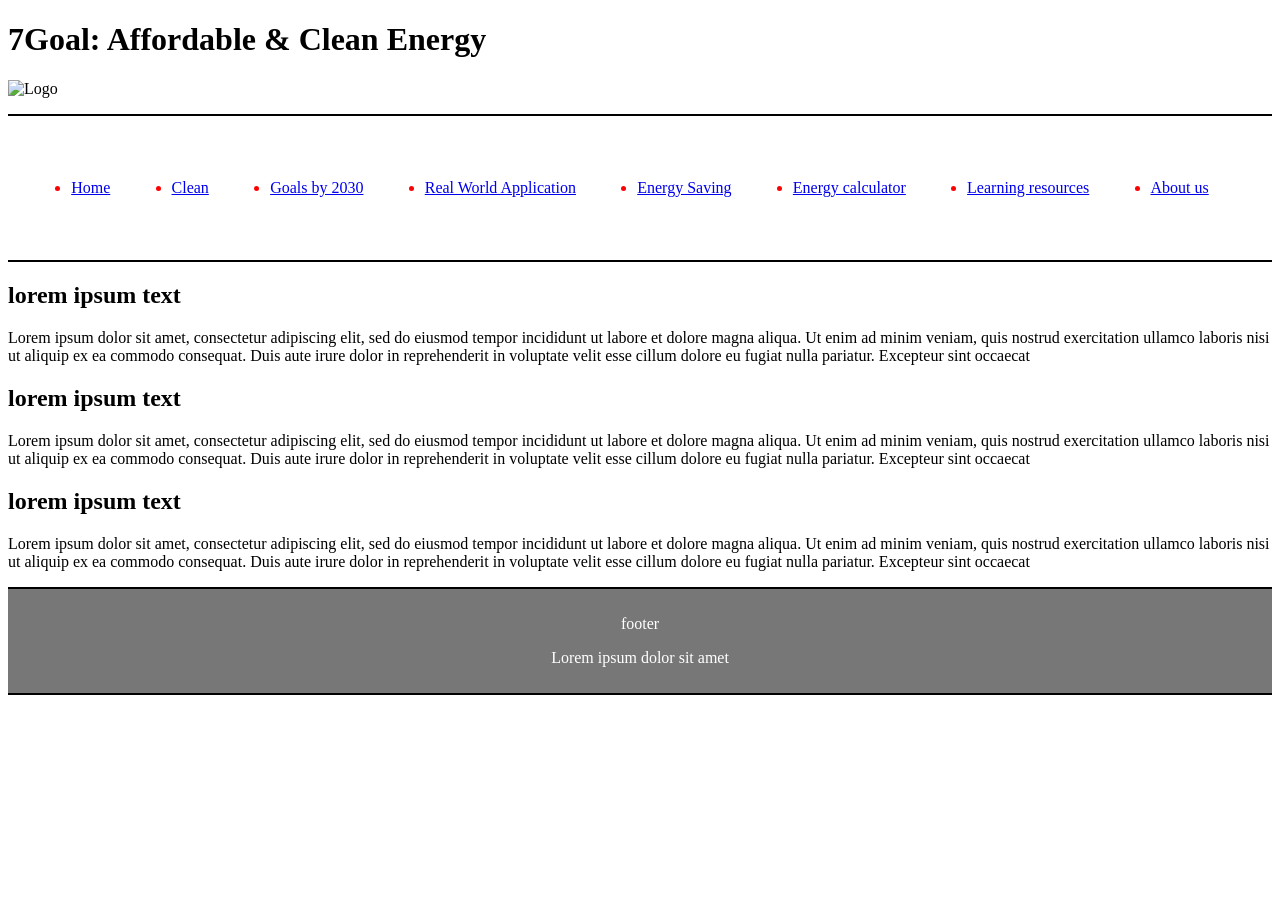
==== energycalculator.html @ 53edbdfc "Upload new WDDProjectPoint1 folder" ====
<!DOCTYPE html>
<html lang="eng" >


<meta charset="UTF-8">

<meta name="viewport" content="width=device-width, initial-scale=1.0"/>
<meta name="author" content=" Mehwish farhan">
<meta name="description" content="WWD CA Project">

<head>

	<link href="https://cdn.jsdelivr.net/npm/bootstrap@5.3.8/dist/css/bootstrap.min.css" >

	<link href="https://cdn.jsdelivr.net/npm/bootstrap@5.3.8/dist/js/bootstrap.bundle.min.js" >


<title> Skeleton Tamplate </title>
<!-- bootstrape link -->
<link rel="stylesheet" href="https://cdnjs.cloudflare.com/ajax/libs/font-awesome/7.0.1/css/all.min.css">
<!-- css file --> 
<link rel="stylesheet" href="css/style.css">


 </head>
 <body>
 	<header>
 		<div class="container-nav">

<div class="title">
	<h1> 7Goal: Affordable & Clean Energy  </h1>
	<img src="#" alt="Logo" class="7goals">
</div>
<nav>
	<ul class="energysaving-navbar">
	

<li> <i class="fa-regular fa-house"></i>  <a href="#"> <span> Home </span>  </a></li>
		<li> <i class="fa-solid fa-battery-full"></i> <a href="'#"> <span>Clean</span> </a></li>
		<li> <i class="fa-solid fa-bullseye"></i> <a href="'#"> <span> Goals by 2030  </span></a></li>
		<li> <i class="fa-solid fa-earth-africa"></i>  <a href="'#"> <span> Real World Application</span> </a> </li>
		<li> <i class="fa-solid fa-piggy-bank"></i>  <a href="energysave.html" > <span> Energy Saving</span>  </a></li>
		<li>  <i class="fa-solid fa-calculator"></i> <a href="'#">
			<span>Energy calculator </span> </a> </li>

		<li>  <i class="fa-solid fa-graduation-cap"></i> <a href="'#"> 

			<span> Learning resources</span>  </a></li>
		<li> <i class="fa-solid fa-address-card"></i> <a href="'#"> <span> About us </span> </a></li>
	</ul>
</nav>
	</div>
	</div> 
</header>

<div class="columns" >
	<div class="row1"> 
 	<h2> lorem ipsum text  </h2>
 	<p>Lorem ipsum dolor sit amet, consectetur adipiscing elit, sed do eiusmod tempor incididunt ut labore et dolore magna aliqua. Ut enim ad minim veniam, quis nostrud exercitation ullamco laboris nisi ut aliquip ex ea commodo consequat. Duis aute irure dolor in reprehenderit in voluptate velit esse cillum dolore eu fugiat nulla pariatur. Excepteur sint occaecat</p>

</div>

<div class="row2"> 
 	<h2> lorem ipsum text  </h2>
 	<p>Lorem ipsum dolor sit amet, consectetur adipiscing elit, sed do eiusmod tempor incididunt ut labore et dolore magna aliqua. Ut enim ad minim veniam, quis nostrud exercitation ullamco laboris nisi ut aliquip ex ea commodo consequat. Duis aute irure dolor in reprehenderit in voluptate velit esse cillum dolore eu fugiat nulla pariatur. Excepteur sint occaecat</p>

</div>
<div class="row3"> 
 	<h2> lorem ipsum text  </h2>
 	<p>Lorem ipsum dolor sit amet, consectetur adipiscing elit, sed do eiusmod tempor incididunt ut labore et dolore magna aliqua. Ut enim ad minim veniam, quis nostrud exercitation ullamco laboris nisi ut aliquip ex ea commodo consequat. Duis aute irure dolor in reprehenderit in voluptate velit esse cillum dolore eu fugiat nulla pariatur. Excepteur sint occaecat</p>

</div>
</div>
 </body>

  <div class="footer"> 
 
<footer>

<p> footer</p>
<p> Lorem ipsum dolor sit amet</p>
</footer>
 </div>
 </html>
---- css/style.css ----
.body{
width: auto;
 	margin: 0;
 }
 
.energysaving-navbar{
	width: 90%;
	border-block: solid black 2px;
	color: red;
	display: flex;
	padding: 5%;
	justify-content: space-between;
	


}


.energy1-container{
	display: flex;
	text-align: center;
	justify-content:center;
	
}
.energy2-container{
display: flex;
}

.col1{

width: 33%;
}
.col2{
	width: 33%;
}
.col3{
	width: 40%;
}
.energy2-container{
	display: flex;
	text-align: center;
	
	justify-content: space-between;
	
}
.energy3-container{
display: flex;
justify-content: space-between;
text-align: center;
}


.footer{
border-block: solid black 2px;
	background-color:#777;
padding: 10px;
	text-align: center;
	color: white;
}
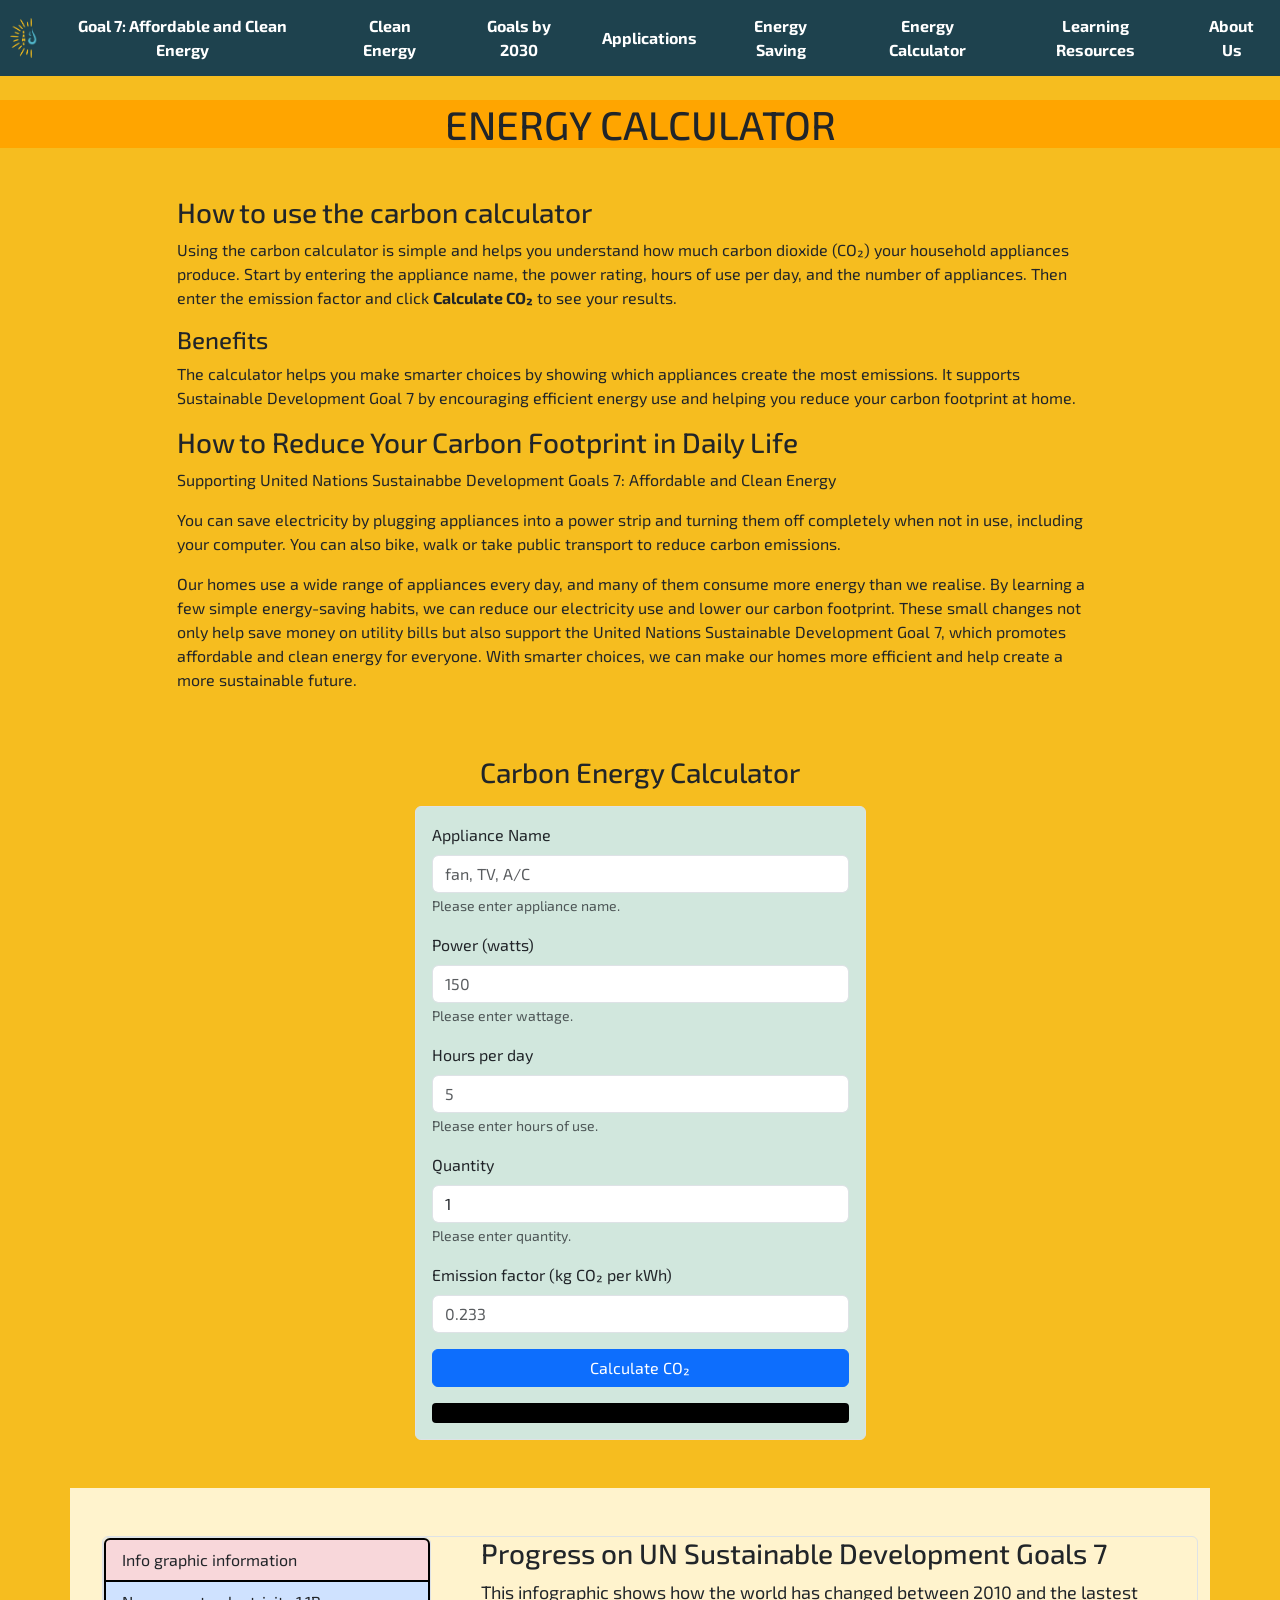
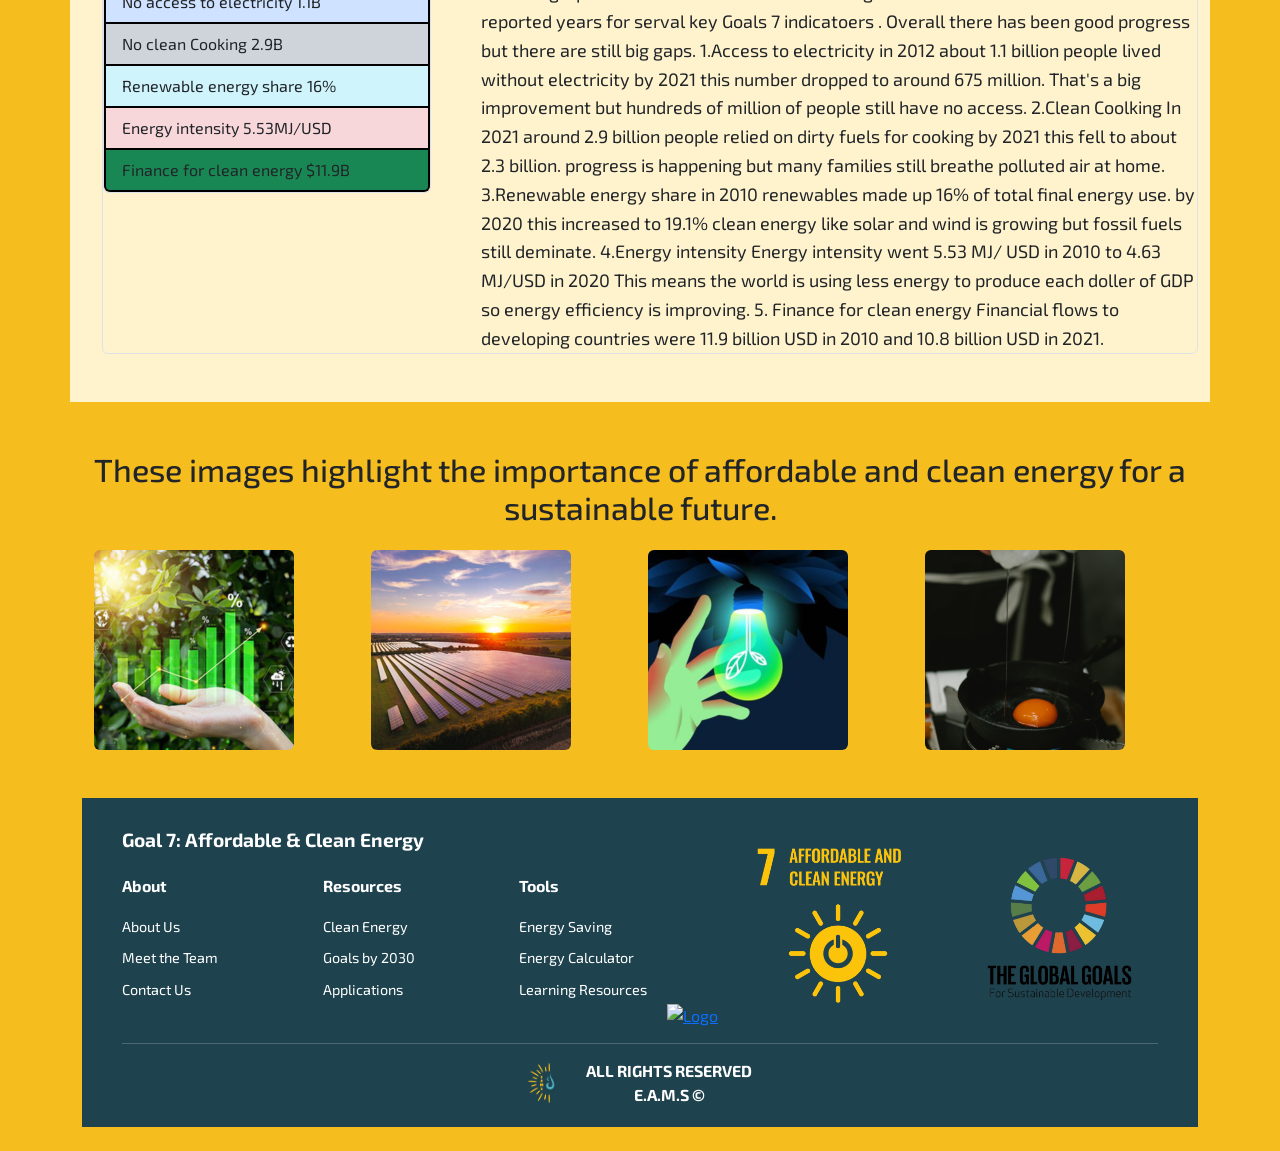
==== commit 5c37415c: "Add images folder" ====
--- a/energycalculator.html
+++ b/energycalculator.html
@@ -1,84 +1,299 @@
 <!DOCTYPE html>
 <html lang="eng" >
 
-
+<head>
 <meta charset="UTF-8">
 
 <meta name="viewport" content="width=device-width, initial-scale=1.0"/>
 <meta name="author" content=" Mehwish farhan">
 <meta name="description" content="WWD CA Project">
 
-<head>
-
-	<link href="https://cdn.jsdelivr.net/npm/bootstrap@5.3.8/dist/css/bootstrap.min.css" >
-
-	<link href="https://cdn.jsdelivr.net/npm/bootstrap@5.3.8/dist/js/bootstrap.bundle.min.js" >
-
-
-<title> Skeleton Tamplate </title>
-<!-- bootstrape link -->
+
+	<!-- bootstrap css -->
+
+
+<!-- boot strap navbar -->
+
+ <link rel="preconnect" href="https://fonts.googleapis.com" />
+    <link rel="preconnect" href="https://fonts.gstatic.com" crossorigin />
+    <link
+      href="https://fonts.googleapis.com/css2?family=Exo+2:ital,wght@0,100..900;1,100..900&display=swap"
+      rel="stylesheet"
+    />
+<script src="https://cdn.jsdelivr.net/npm/bootstrap@5.3.3/dist/js/bootstrap.bundle.min.js"></script>
+  <link href="https://cdn.jsdelivr.net/npm/bootstrap@5.3.8/dist/css/bootstrap.min.css" rel="stylesheet">
+<title> Calculator for Carbon Footprints  </title>
+<!-- font awesome-->
 <link rel="stylesheet" href="https://cdnjs.cloudflare.com/ajax/libs/font-awesome/7.0.1/css/all.min.css">
 <!-- css file --> 
-<link rel="stylesheet" href="css/style.css">
-
-
- </head>
- <body>
- 	<header>
- 		<div class="container-nav">
-
-<div class="title">
-	<h1> 7Goal: Affordable & Clean Energy  </h1>
-	<img src="#" alt="Logo" class="7goals">
-</div>
-<nav>
-	<ul class="energysaving-navbar">
-	
-
-<li> <i class="fa-regular fa-house"></i>  <a href="#"> <span> Home </span>  </a></li>
-		<li> <i class="fa-solid fa-battery-full"></i> <a href="'#"> <span>Clean</span> </a></li>
-		<li> <i class="fa-solid fa-bullseye"></i> <a href="'#"> <span> Goals by 2030  </span></a></li>
-		<li> <i class="fa-solid fa-earth-africa"></i>  <a href="'#"> <span> Real World Application</span> </a> </li>
-		<li> <i class="fa-solid fa-piggy-bank"></i>  <a href="energysave.html" > <span> Energy Saving</span>  </a></li>
-		<li>  <i class="fa-solid fa-calculator"></i> <a href="'#">
-			<span>Energy calculator </span> </a> </li>
-
-		<li>  <i class="fa-solid fa-graduation-cap"></i> <a href="'#"> 
-
-			<span> Learning resources</span>  </a></li>
-		<li> <i class="fa-solid fa-address-card"></i> <a href="'#"> <span> About us </span> </a></li>
-	</ul>
-</nav>
-	</div>
-	</div> 
-</header>
-
-<div class="columns" >
-	<div class="row1"> 
- 	<h2> lorem ipsum text  </h2>
- 	<p>Lorem ipsum dolor sit amet, consectetur adipiscing elit, sed do eiusmod tempor incididunt ut labore et dolore magna aliqua. Ut enim ad minim veniam, quis nostrud exercitation ullamco laboris nisi ut aliquip ex ea commodo consequat. Duis aute irure dolor in reprehenderit in voluptate velit esse cillum dolore eu fugiat nulla pariatur. Excepteur sint occaecat</p>
-
-</div>
-
-<div class="row2"> 
- 	<h2> lorem ipsum text  </h2>
- 	<p>Lorem ipsum dolor sit amet, consectetur adipiscing elit, sed do eiusmod tempor incididunt ut labore et dolore magna aliqua. Ut enim ad minim veniam, quis nostrud exercitation ullamco laboris nisi ut aliquip ex ea commodo consequat. Duis aute irure dolor in reprehenderit in voluptate velit esse cillum dolore eu fugiat nulla pariatur. Excepteur sint occaecat</p>
-
-</div>
-<div class="row3"> 
- 	<h2> lorem ipsum text  </h2>
- 	<p>Lorem ipsum dolor sit amet, consectetur adipiscing elit, sed do eiusmod tempor incididunt ut labore et dolore magna aliqua. Ut enim ad minim veniam, quis nostrud exercitation ullamco laboris nisi ut aliquip ex ea commodo consequat. Duis aute irure dolor in reprehenderit in voluptate velit esse cillum dolore eu fugiat nulla pariatur. Excepteur sint occaecat</p>
-
-</div>
-</div>
- </body>
-
-  <div class="footer"> 
+<link rel="stylesheet" href="css/energy.css">
+
+</head>
+<!--header  -->
+
+ <header>
+      <nav class="main-nav">
+        <ul>
+          <a href="index.html"
+            ><img id="logo" src="images/logotransparentthin.png" alt="Logo"
+          /></a>
+          <li><a href="index.html">Goal 7: Affordable and Clean Energy</a></li>
+          <div class="hamburger" onclick="toggleMenu()">
+            <i class="fa-solid fa-bars"></i>
+          </div>
+          <div class="nav-items">
+            <li class="spacer"></li>
+            <li><a href="cleanenergy.html">Clean Energy</a></li>
+            <li><a href="goals.html">Goals by 2030</a></li>
+            <li><a href="realapps.html">Applications</a></li>
+            <li><a href="energysave.html">Energy Saving</a></li>
+            <li><a href="energycalculator.html">Energy Calculator</a></li>
+            <li><a href="learning.html">Learning Resources</a></li>
+            <li><a href="about.html">About Us</a></li>
+          </div>
+        </ul>
+      </nav>
+    </header>
+ <!-- <header end -->
+
+     
+
+
+<!-- main content -->
+
+
+ <h1 class="text-center my-4 "> ENERGY CALCULATOR  </h1> 
+
+<div class="container-fluid py-4">
+      <div class="container  "> <!-- check -->
+      <div class="row  "> 
+      <div class="col-12 col-lg-10 mx-auto "> 
+          <h3>  How to use the carbon calculator </h3>
+          <p>
+             Using the carbon calculator is simple and helps you understand how much carbon dioxide (CO₂)
+          your household appliances produce. 
+          Start by entering the appliance name, the power rating,
+          hours of use per day, and the number of appliances. 
+          Then enter the emission factor and click
+          <strong>Calculate CO₂</strong> to see your results.</p>
+          
+      
+           <h4>Benefits</h4>
+        <p>
+          The calculator helps you make smarter choices by showing which appliances create the most emissions. 
+          It supports Sustainable Development Goal 7 by encouraging efficient energy use and helping you reduce your carbon footprint at home.
+        </p>
+      
+          <h3> How to Reduce Your Carbon Footprint in Daily Life </h3>
+  <P>  Supporting United Nations Sustainabbe Development  Goals 7: Affordable and Clean Energy </P>
+  <p> You can save electricity by plugging appliances
+   into a power strip and turning them off completely when not in use, including 
+   your computer. 
+  You can also bike, walk or take public transport to reduce carbon emissions.
+</p>
+<p>
+  Our homes use a wide range of appliances every day, and many of them consume more energy than we realise. By learning a few simple energy-saving habits, we can reduce our electricity use and lower our carbon footprint. These small changes not only help save money on utility bills but also support the United Nations Sustainable Development Goal 7, which promotes affordable and clean energy for everyone. With smarter choices, we can make our homes more efficient and help create a more sustainable future. </p>
+
+      </div>
+    
+
+<!--  section 2 calculator -->
+ <!-- used bootstrap css  for the section -->
+<div class="container my-5 ">
+  <div class="row justify-content-center  "> 
  
-<footer>
-
-<p> footer</p>
-<p> Lorem ipsum dolor sit amet</p>
-</footer>
- </div>
+    <div class="col-12 col-md-8 col-lg-5">
+
+      <h3 class="text-center  mb-3">Carbon Energy Calculator</h3>
+
+      <form class="border rounded p-3 bg-light energyForm bg-success-subtle">
+
+        <div class="mb-3">
+          <label for="applianceName" class="form-label">Appliance Name</label>
+          <input type="text" id="applianceName" class="form-control" placeholder="fan, TV, A/C">
+          <small class="text-muted">Please enter appliance name.</small>
+        </div>
+
+        <div class="mb-3">
+          <label for="watts" class="form-label">Power (watts)</label>
+          <input type="number" id="watts" class="form-control" placeholder="150">
+          <small class="text-muted">Please enter wattage.</small>
+        </div>
+
+        <div class="mb-3">
+          <label for="hours" class="form-label">Hours per day</label>
+          <input type="number" id="hours" class="form-control" placeholder="5">
+          <small class="text-muted">Please enter hours of use.</small>
+        </div>
+
+        <div class="mb-3">
+          <label for="quantity" class="form-label">Quantity</label>
+          <input type="number" id="quantity" class="form-control" value="1">
+          <small class="text-muted">Please enter quantity.</small>
+        </div>
+
+        <div class="mb-3">
+          <label for="cost" class="form-label">Emission factor (kg CO₂ per kWh)</label>
+          <input id="cost" type="number" class="form-control" placeholder="0.233">
+        </div>
+
+        <button type="button" class="btn btn-primary w-100" onclick="calculateEnergy()">
+          Calculate CO₂
+        </button>
+
+        <div id="result" class="mt-3"></div>
+      </form>
+
+    </div>
+  </div>
+</div>
+<!--  section 2  calculator & text   appliance Name -->
+
+  
+
+
+<!--table list -->
+
+<section class=" py-5 bg-light sdg7-section bg-warning-subtle ">
+
+<div class=" border rounded container-sdg7-inner bg-warning-subtle "> 
+     
+  <ul class="list-group sdg7-indicater border rounded ">
+  <li class="list-group-item bg-danger-subtle">Info graphic information  </li>
+  <li class="list-group-item bg-primary-subtle"> No access to electricity 1.1B 
+ </li>
+  <li class="list-group-item bg-dark-subtle"> No clean Cooking 2.9B</li>
+  <li class="list-group-item bg-info-subtle">Renewable energy share 16% </li>
+  <li class="list-group-item bg-danger-subtle">Energy intensity 5.53MJ/USD </li>
+    <li class="list-group-item bg-success">Finance for clean energy  $11.9B </li>
+</ul>
+
+<div class=" col-12 col-md-7 calculatorimg"> 
+  <h3 class="my-text2"> Progress on UN Sustainable Development Goals 7 </h3>
+  <p class="my-text">
+This infographic shows how the world has changed between 2010 and the lastest reported
+ years for serval key Goals 7 indicatoers . Overall there has been good progress but there are
+ still big gaps.
+ 1.Access to electricity 
+ in 2012 about 1.1 billion people lived without electricity by 2021 this number dropped to around 675 million. That's a big improvement but hundreds of million of people still have no access.
+ 2.Clean Coolking 
+ In 2021 around 2.9 billion people relied on dirty fuels for cooking 
+ by 2021 this fell to about 2.3 billion.
+ progress is happening but many families still breathe polluted air at home.
+ 3.Renewable energy share
+ in 2010 renewables made up 16% of total final energy use. by 2020 this increased to 19.1%
+ clean energy like solar and wind is growing but fossil fuels still deminate.
+ 4.Energy intensity 
+ Energy intensity went 5.53 MJ/ USD in 2010 to 4.63 MJ/USD in 2020
+ This means the world is using less energy to produce each doller of GDP so energy efficiency is improving.
+ 5.
+Finance for clean energy 
+Financial flows to developing countries were 11.9 billion USD in 2010 and 10.8 billion USD in 2021.
+</p>
+</div>
+</div>
+</div>
+ </section>
+    
+
+
+ <!-- section 3  images and text --> 
+ <section class="py-5 calculator-section">
+  <div class="container">
+    <h2 class="text-center mb-4 my-title">These images highlight the importance of affordable and clean energy for a sustainable future.
+    </h2>
+
+    <div class="row g-3">
+      <div class="col-6 col-md-3">
+        <img src="images/Untitled design (4) copy 6.png" class="img-fluid rounded" alt="">
+      </div>
+      <div class="col-6 col-md-3">
+        <img src="images/Untitled design (4).png" class="img-fluid rounded" alt="">
+      </div>
+      <div class="col-6 col-md-3">
+        <img src="images/Untitled1 design (4).png" class="img-fluid rounded" alt="">
+      </div>
+      <div class="col-6 col-md-3">
+        <img src="images/Untitled design (4) copy 2.png" class="img-fluid rounded" alt="">
+      </div>
+    </div>
+  </div>
+</section>
+
+<!-- FOOTER -->
+  
+ <footer class="main-footer">
+      <div class="footer-main-content">
+        <div class="footer-left">
+          <div class="footer-title-section">
+            <h2 class="footer-title">Goal 7: Affordable & Clean Energy</h2>
+          </div>
+
+          <div class="footer-content">
+            <div class="footer-columns">
+              <div class="footer-column">
+                <h3>About</h3>
+                <a href="about.html">About Us</a>
+                <a href="about.html#team">Meet the Team</a>
+                <a href="contact.html">Contact Us</a>
+              </div>
+
+              <div class="footer-column">
+                <h3>Resources</h3>
+                <a href="cleanenergy.html">Clean Energy</a>
+                <a href="goals.html">Goals by 2030</a>
+                <a href="realapps.html">Applications</a>
+              </div>
+
+              <div class="footer-column">
+                <h3>Tools</h3>
+                <a href="energysave.html">Energy Saving</a>
+                <a href="energycalculator.html">Energy Calculator</a>
+                <a href="learning.html">Learning Resources</a>
+              </div>
+            </div>
+          </div>
+        </div>
+
+        <div class="footer-right-logo">
+          <a href="index.html"><img src="images/testlogo.png" alt="Logo" /></a>
+          <a
+            href="https://globalgoals.org/goals/7-affordable-and-clean-energy/"
+            target="_blank"
+            ><img src="images/goal7.png" alt="Goal 7 Logo"
+          /></a>
+          <a href="https://globalgoals.org/" target="_blank"
+            ><img src="images/TheGlobalGoals.png" alt="The Global Goals"
+          /></a>
+        </div>
+      </div>
+
+      <div class="footer-bottom">
+        <div class="footer-bottom-content">
+          <div class="footer-logo">
+            <a href="index.html"
+              ><img
+                src="images/logotransparentthin.png"
+                alt="Bottom Logo"
+                style="height: 40px"
+            /></a>
+          </div>
+          <div>
+            <div>ALL RIGHTS RESERVED</div>
+            <div>E.A.M.S &copy;</div>
+          </div>
+        </div>
+      </div>
+    </footer>
+
+
+
+
+    </footer> 
+    <!-- js -->
+  <script src="calculator.js"></script>
+ 
+
+
+</body>
  </html>
--- a/css/energy.css
+++ b/css/energy.css
@@ -0,0 +1,455 @@
+
+
+/* ======= Mehwish farhan css file for energy saving & energycalculator started here */
+ body {
+background-color: #F6BD1F;
+width: auto;
+ 	margin: 0;
+
+}
+ 
+ /*cards for energy saving page */
+/* calculator form*/
+
+.col-md-6{
+	margin-bottom: 12px;
+}
+#result {
+  margin-top: 15px;
+  padding: 10px;
+  border-radius: 4px;
+  background: #000;
+}
+.text1 , .container-fluid1 {
+    margin-bottom: 4rem;
+     padding: 50px;
+ 
+  background-color:#F3DFA2;
+  text-align: center;
+  color: #374151;
+}
+.corbanemission{  
+  margin: 10px ;
+  margin-right: 5px;
+
+width: 75%;
+
+color: white;
+
+float: left;
+}
+
+.container-carbontext{
+
+
+  margin: 0 auto;
+}
+
+.container-carbontext{  
+
+
+  text-align:center;
+  float: left;
+}
+
+.list-group{
+  width: 30%;
+  border: solid 1px black;
+}
+
+.float-end2{
+margin-right: 30%;
+}
+
+  .list-group-item {
+
+  border: solid 2px black;
+
+
+  }
+  
+
+  .py-5 bg-light sdg7-section {
+ 
+  margin: 40px 0;
+}
+.container-sdg7-inner{
+display: flex;
+gap: 50px;
+align-items: flex-start;
+margin-left: 20px;
+
+
+}
+.my-4 {
+background-color:orange;
+margin-top: 4px;
+}
+
+{
+max-width: 700px;
+text-align: center;
+}
+.calculatorimg{
+flex: 1;
+text-align:left;
+}
+
+
+.my-text {
+  line-height: 1.6;
+  font-size: 18px;
+  max-width: 1200px;
+  margin: 0 auto;
+}
+
+.sdg7-ndicater{
+  box-shadow: 0 4px 15px rgba(0, 0, 0, 1.15);
+width: 260px;
+margin: 0;
+
+
+} 
+/* img section */
+.col-12 col-md-7 calculatorimg{
+display: flex;
+justify-content: center;
+align-items: center;
+gap: 24px;
+flex-wrap: black;
+margin-bottom: 70px;
+}
+
+.energyimg{
+width: 220px;
+height: auto;
+display: block;
+}
+/*====== mehwish farhan css file for energy saving & calculator  end here====*/
+
+
+/* ================= nav footer mehwish farhan started here for energy saving & energy calculator === */
+/* navbar  energy saving page  */
+
+
+
+/* footer start here */
+
+
+
+  body {
+      font-family: "Exo 2", system-ui, -apple-system, Segoe UI, Roboto,
+        "Helvetica Neue", Arial, sans-serif;
+    }
+    .main-nav {
+      background-color: #1e424e;
+      font-size: 1rem;
+      font-weight: bold;
+    }
+    .main-nav ul {
+      list-style-type: none;
+      margin: 0;
+      padding: 0;
+      display: flex;
+      gap: 1px;
+      align-items: stretch;
+    }
+
+    .spacer {
+      flex-grow: 1;
+    }
+
+    .main-nav ul li a {
+      display: flex;
+      color: white;
+      text-align: center;
+      padding: 14px 16px;
+      text-decoration: none;
+      justify-content: center;
+      align-items: center;
+      min-height: 100%;
+    }
+
+    .main-nav ul li a:hover {
+      background-color: #111111;
+      /* border-radius: 25px; */
+    }
+
+    a:has(img#logo) {
+      display: flex;
+      align-items: center;
+    }
+
+    img#logo {
+      height: 40px;
+      width: auto;
+      margin-left: 10px;
+      margin-right: 0px;
+    }
+
+    .nav-items {
+      display: contents;
+    }
+
+    .hamburger {
+      display: none;
+      color: white;
+      font-size: 1.5rem;
+      cursor: pointer;
+      padding: 14px 16px;
+      align-items: center;
+    }
+
+    /* Footer Styles */
+    .main-footer {
+      background-color: #1e424e;
+      color: white;
+      padding: 20px 40px;
+    }
+
+    .footer-main-content {
+      display: flex;
+      justify-content: space-between;
+      align-items: flex-start;
+      gap: 20px;
+    }
+
+    .footer-left {
+      flex: 1;
+    }
+
+    .footer-title-section {
+      padding: 10px 0px;
+      margin-bottom: 5px;
+    }
+
+    .footer-title {
+      font-size: 1.2rem;
+      font-weight: bold;
+      color: white;
+      margin: 0;
+    }
+
+    .footer-content {
+      padding: 10px 0px;
+    }
+
+    .footer-logo {
+      flex: 0 0 auto;
+    }
+
+    .footer-logo img {
+      height: 40px;
+      width: auto;
+      /* border-radius: 10px; */
+    }
+
+    .footer-columns {
+      display: flex;
+      flex: 1;
+      justify-content: space-between;
+      gap: 80px;
+      max-width: 600px;
+    }
+
+    .footer-column {
+      display: flex;
+      flex-direction: column;
+      gap: 10px;
+    }
+
+    .footer-column h3 {
+      font-size: 1rem;
+      font-weight: bold;
+      margin: 0 0 10px 0;
+    }
+
+    .footer-column a {
+      color: white;
+      text-decoration: none;
+      font-size: 0.9rem;
+      transition: opacity 0.3s;
+    }
+
+    .footer-column a:hover {
+      opacity: 0.7;
+    }
+
+    .footer-right-logo {
+      flex: 0 0 auto;
+      display: flex;
+      align-items: flex-end;
+      gap: 20px;
+      padding-top: 10px;
+    }
+
+    .footer-right-logo img {
+      height: 200px;
+      width: auto;
+      /* border-radius: 10px; */
+    }
+
+    .footer-bottom {
+      border-top: 1px solid rgba(255, 255, 255, 0.2);
+      padding-top: 15px;
+      margin-top: 15px;
+      text-align: center;
+      font-size: 1rem;
+      font-weight: bold;
+    }
+
+    .footer-bottom-content {
+      display: flex;
+      justify-content: center;
+      align-items: center;
+      gap: 30px;
+    }
+
+    .footer-bottom a {
+      color: white;
+      text-decoration: none;
+    }
+
+    .footer-bottom a:hover {
+      text-decoration: underline;
+    }
+
+    /* Responsive styles for screens less than 1010px */
+    @media (max-width: 1010px) {
+      .main-nav ul {
+        flex-wrap: wrap;
+        align-items: center;
+      }
+
+      .hamburger {
+        display: flex;
+        margin-left: auto;
+        margin-right: 10px;
+      }
+
+      .nav-items {
+        display: none;
+        width: 100%;
+        flex-direction: column;
+        gap: 0;
+      }
+
+      .nav-items.active {
+        display: flex;
+      }
+
+      .nav-items li {
+        width: 100%;
+      }
+
+      .nav-items li a {
+        width: 100%;
+        padding: 12px 16px;
+      }
+
+      .spacer {
+        display: none;
+      }
+    }
+
+    @media (max-width: 1200px) {
+      .footer-right-logo {
+        gap: 15px;
+      }
+
+      .footer-right-logo img {
+        height: 150px;
+      }
+    }
+
+    @media (max-width: 1000px) {
+      .main-footer {
+        padding: 20px 15px;
+        overflow: hidden;
+      }
+
+      .footer-main-content {
+        flex-direction: column;
+        align-items: center;
+        justify-content: center;
+        width: 100%;
+      }
+
+      .footer-title-section {
+        width: 100%;
+        text-align: center;
+      }
+
+      .footer-columns {
+        flex-direction: row;
+        flex-wrap: nowrap;
+        justify-content: center;
+        align-items: flex-start;
+        gap: 40px;
+        width: 100%;
+      }
+
+      .footer-column {
+        text-align: left;
+        align-items: flex-start;
+        flex: 0 0 auto;
+      }
+
+      .footer-left {
+        width: 100%;
+        display: flex;
+        flex-direction: column;
+        align-items: center;
+      }
+
+      .footer-content {
+        display: flex;
+        justify-content: center;
+        width: 100%;
+      }
+
+      .footer-right-logo {
+        flex-wrap: wrap;
+        justify-content: center;
+        width: 100%;
+        gap: 8px;
+        padding: 0;
+      }
+
+      .footer-right-logo a {
+        flex: 0 1 auto;
+        max-width: 30%;
+        display: flex;
+        justify-content: center;
+      }
+
+      .footer-right-logo img {
+        height: auto;
+        width: 100%;
+        max-height: 100px;
+        object-fit: contain;
+      }
+
+      .footer-bottom-content {
+        flex-direction: row;
+        justify-content: center;
+        align-items: center;
+        gap: 10px;
+      }
+    }
+ 
+
+/* footer end */
+
+
+ /*========= mehwish farhan energy saving  & energy calculator  footer end here ========= */
+
+
+
+
+
+
+
+
+
+
